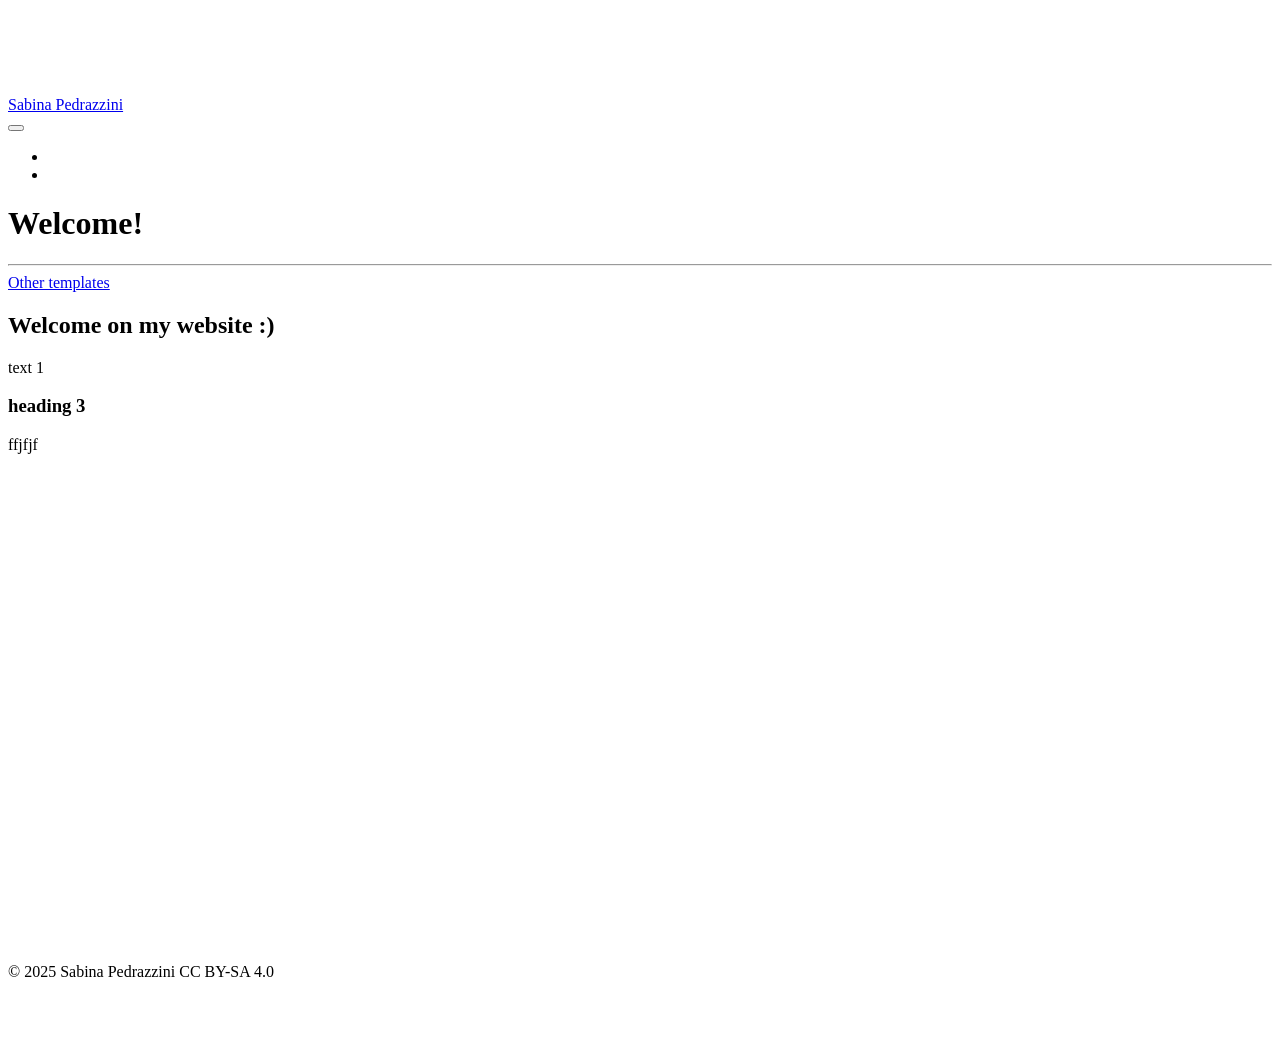
==== docs/index.html @ 639576fa "first commit" ====
<!DOCTYPE html>
<html xmlns="http://www.w3.org/1999/xhtml" lang="en" xml:lang="en"><head>

<meta charset="utf-8">
<meta name="generator" content="quarto-1.7.32">

<meta name="viewport" content="width=device-width, initial-scale=1.0, user-scalable=yes">


<title>Welcome! – Sabina Pedrazzini</title>
<style>
code{white-space: pre-wrap;}
span.smallcaps{font-variant: small-caps;}
div.columns{display: flex; gap: min(4vw, 1.5em);}
div.column{flex: auto; overflow-x: auto;}
div.hanging-indent{margin-left: 1.5em; text-indent: -1.5em;}
ul.task-list{list-style: none;}
ul.task-list li input[type="checkbox"] {
  width: 0.8em;
  margin: 0 0.8em 0.2em -1em; /* quarto-specific, see https://github.com/quarto-dev/quarto-cli/issues/4556 */ 
  vertical-align: middle;
}
</style>


<script src="site_libs/quarto-nav/quarto-nav.js"></script>
<script src="site_libs/quarto-nav/headroom.min.js"></script>
<script src="site_libs/clipboard/clipboard.min.js"></script>
<script src="site_libs/quarto-search/autocomplete.umd.js"></script>
<script src="site_libs/quarto-search/fuse.min.js"></script>
<script src="site_libs/quarto-search/quarto-search.js"></script>
<meta name="quarto:offset" content="./">
<script src="site_libs/quarto-html/quarto.js" type="module"></script>
<script src="site_libs/quarto-html/tabsets/tabsets.js" type="module"></script>
<script src="site_libs/quarto-html/popper.min.js"></script>
<script src="site_libs/quarto-html/tippy.umd.min.js"></script>
<link href="site_libs/quarto-html/tippy.css" rel="stylesheet">
<link href="site_libs/quarto-html/quarto-syntax-highlighting-37eea08aefeeee20ff55810ff984fec1.css" rel="stylesheet" id="quarto-text-highlighting-styles">
<script src="site_libs/bootstrap/bootstrap.min.js"></script>
<link href="site_libs/bootstrap/bootstrap-icons.css" rel="stylesheet">
<link href="site_libs/bootstrap/bootstrap-991b1886d3c685c7aa2b62b80640c7af.min.css" rel="stylesheet" append-hash="true" id="quarto-bootstrap" data-mode="light">
<script id="quarto-search-options" type="application/json">{
  "location": "navbar",
  "copy-button": false,
  "collapse-after": 3,
  "panel-placement": "end",
  "type": "overlay",
  "limit": 50,
  "keyboard-shortcut": [
    "f",
    "/",
    "s"
  ],
  "show-item-context": false,
  "language": {
    "search-no-results-text": "No results",
    "search-matching-documents-text": "matching documents",
    "search-copy-link-title": "Copy link to search",
    "search-hide-matches-text": "Hide additional matches",
    "search-more-match-text": "more match in this document",
    "search-more-matches-text": "more matches in this document",
    "search-clear-button-title": "Clear",
    "search-text-placeholder": "",
    "search-detached-cancel-button-title": "Cancel",
    "search-submit-button-title": "Submit",
    "search-label": "Search"
  }
}</script>


</head>

<body class="nav-fixed fullcontent quarto-light">

<div id="quarto-search-results"></div>
  <header id="quarto-header" class="headroom fixed-top">
    <nav class="navbar navbar-expand-lg " data-bs-theme="dark">
      <div class="navbar-container container-fluid">
      <div class="navbar-brand-container mx-auto">
    <a class="navbar-brand" href="./index.html">
    <span class="navbar-title">Sabina Pedrazzini</span>
    </a>
  </div>
            <div id="quarto-search" class="" title="Search"></div>
          <button class="navbar-toggler" type="button" data-bs-toggle="collapse" data-bs-target="#navbarCollapse" aria-controls="navbarCollapse" role="menu" aria-expanded="false" aria-label="Toggle navigation" onclick="if (window.quartoToggleHeadroom) { window.quartoToggleHeadroom(); }">
  <span class="navbar-toggler-icon"></span>
</button>
          <div class="collapse navbar-collapse" id="navbarCollapse">
            <ul class="navbar-nav navbar-nav-scroll ms-auto">
  <li class="nav-item compact">
    <a class="nav-link" href="https://ch.linkedin.com/in/sabina-pedrazzini-543051169"> <i class="bi bi-linkedin" role="img">
</i> 
<span class="menu-text"></span></a>
  </li>  
  <li class="nav-item compact">
    <a class="nav-link" href="mailto:sabina.pedrazzini@gmail.com"> <i class="bi bi-envelope" role="img">
</i> 
<span class="menu-text"></span></a>
  </li>  
</ul>
          </div> <!-- /navcollapse -->
            <div class="quarto-navbar-tools">
</div>
      </div> <!-- /container-fluid -->
    </nav>
</header>
<!-- content -->
<div id="quarto-content" class="quarto-container page-columns page-rows-contents page-layout-article page-navbar">
<!-- sidebar -->
<!-- margin-sidebar -->
    
<!-- main -->
<main class="content" id="quarto-document-content">




<div class="quarto-about-jolla">
 <header id="title-block-header" class="quarto-title-block default">
<div class="quarto-title">
<h1 class="title">Welcome!</h1>
</div>
<div class="quarto-title-meta">
  </div>
</header><div id="block1">
</div> 
  <hr class="about-sep">
   <div class="about-links">
  <a href="https://quarto.org/docs/websites/website-about.html" class="about-link" rel="" target="">
     <span class="about-link-text">Other templates</span>
  </a>
  <a href="https://ch.linkedin.com/in/sabina-pedrazzini-543051169" class="about-link" rel="" target="">
    <i class="bi bi-linkedin"></i>
     <span class="about-link-text"></span>
  </a>
  <a href="mailto:sabina.pedrazzini@unibe.ch" class="about-link" rel="" target="">
    <i class="bi bi-envelope"></i>
     <span class="about-link-text"></span>
  </a>
</div>
</div>

<!-- note: to create the block above (which "calls" the yaml block): 1) go on "Source" mode 2) :::{#bock1}:::-->
<section id="welcome-on-my-website" class="level2">
<h2 data-anchor-id="welcome-on-my-website">Welcome on my website :)</h2>
<p>text 1</p>
<section id="heading-3" class="level3">
<h3 data-anchor-id="heading-3">heading 3</h3>
<p>ffjfjf</p>



</section>
</section>

</main> <!-- /main -->
<script id="quarto-html-after-body" type="application/javascript">
  window.document.addEventListener("DOMContentLoaded", function (event) {
    const isCodeAnnotation = (el) => {
      for (const clz of el.classList) {
        if (clz.startsWith('code-annotation-')) {                     
          return true;
        }
      }
      return false;
    }
    const onCopySuccess = function(e) {
      // button target
      const button = e.trigger;
      // don't keep focus
      button.blur();
      // flash "checked"
      button.classList.add('code-copy-button-checked');
      var currentTitle = button.getAttribute("title");
      button.setAttribute("title", "Copied!");
      let tooltip;
      if (window.bootstrap) {
        button.setAttribute("data-bs-toggle", "tooltip");
        button.setAttribute("data-bs-placement", "left");
        button.setAttribute("data-bs-title", "Copied!");
        tooltip = new bootstrap.Tooltip(button, 
          { trigger: "manual", 
            customClass: "code-copy-button-tooltip",
            offset: [0, -8]});
        tooltip.show();    
      }
      setTimeout(function() {
        if (tooltip) {
          tooltip.hide();
          button.removeAttribute("data-bs-title");
          button.removeAttribute("data-bs-toggle");
          button.removeAttribute("data-bs-placement");
        }
        button.setAttribute("title", currentTitle);
        button.classList.remove('code-copy-button-checked');
      }, 1000);
      // clear code selection
      e.clearSelection();
    }
    const getTextToCopy = function(trigger) {
        const codeEl = trigger.previousElementSibling.cloneNode(true);
        for (const childEl of codeEl.children) {
          if (isCodeAnnotation(childEl)) {
            childEl.remove();
          }
        }
        return codeEl.innerText;
    }
    const clipboard = new window.ClipboardJS('.code-copy-button:not([data-in-quarto-modal])', {
      text: getTextToCopy
    });
    clipboard.on('success', onCopySuccess);
    if (window.document.getElementById('quarto-embedded-source-code-modal')) {
      const clipboardModal = new window.ClipboardJS('.code-copy-button[data-in-quarto-modal]', {
        text: getTextToCopy,
        container: window.document.getElementById('quarto-embedded-source-code-modal')
      });
      clipboardModal.on('success', onCopySuccess);
    }
      var localhostRegex = new RegExp(/^(?:http|https):\/\/localhost\:?[0-9]*\//);
      var mailtoRegex = new RegExp(/^mailto:/);
        var filterRegex = new RegExp('/' + window.location.host + '/');
      var isInternal = (href) => {
          return filterRegex.test(href) || localhostRegex.test(href) || mailtoRegex.test(href);
      }
      // Inspect non-navigation links and adorn them if external
     var links = window.document.querySelectorAll('a[href]:not(.nav-link):not(.navbar-brand):not(.toc-action):not(.sidebar-link):not(.sidebar-item-toggle):not(.pagination-link):not(.no-external):not([aria-hidden]):not(.dropdown-item):not(.quarto-navigation-tool):not(.about-link)');
      for (var i=0; i<links.length; i++) {
        const link = links[i];
        if (!isInternal(link.href)) {
          // undo the damage that might have been done by quarto-nav.js in the case of
          // links that we want to consider external
          if (link.dataset.originalHref !== undefined) {
            link.href = link.dataset.originalHref;
          }
        }
      }
    function tippyHover(el, contentFn, onTriggerFn, onUntriggerFn) {
      const config = {
        allowHTML: true,
        maxWidth: 500,
        delay: 100,
        arrow: false,
        appendTo: function(el) {
            return el.parentElement;
        },
        interactive: true,
        interactiveBorder: 10,
        theme: 'quarto',
        placement: 'bottom-start',
      };
      if (contentFn) {
        config.content = contentFn;
      }
      if (onTriggerFn) {
        config.onTrigger = onTriggerFn;
      }
      if (onUntriggerFn) {
        config.onUntrigger = onUntriggerFn;
      }
      window.tippy(el, config); 
    }
    const noterefs = window.document.querySelectorAll('a[role="doc-noteref"]');
    for (var i=0; i<noterefs.length; i++) {
      const ref = noterefs[i];
      tippyHover(ref, function() {
        // use id or data attribute instead here
        let href = ref.getAttribute('data-footnote-href') || ref.getAttribute('href');
        try { href = new URL(href).hash; } catch {}
        const id = href.replace(/^#\/?/, "");
        const note = window.document.getElementById(id);
        if (note) {
          return note.innerHTML;
        } else {
          return "";
        }
      });
    }
    const xrefs = window.document.querySelectorAll('a.quarto-xref');
    const processXRef = (id, note) => {
      // Strip column container classes
      const stripColumnClz = (el) => {
        el.classList.remove("page-full", "page-columns");
        if (el.children) {
          for (const child of el.children) {
            stripColumnClz(child);
          }
        }
      }
      stripColumnClz(note)
      if (id === null || id.startsWith('sec-')) {
        // Special case sections, only their first couple elements
        const container = document.createElement("div");
        if (note.children && note.children.length > 2) {
          container.appendChild(note.children[0].cloneNode(true));
          for (let i = 1; i < note.children.length; i++) {
            const child = note.children[i];
            if (child.tagName === "P" && child.innerText === "") {
              continue;
            } else {
              container.appendChild(child.cloneNode(true));
              break;
            }
          }
          if (window.Quarto?.typesetMath) {
            window.Quarto.typesetMath(container);
          }
          return container.innerHTML
        } else {
          if (window.Quarto?.typesetMath) {
            window.Quarto.typesetMath(note);
          }
          return note.innerHTML;
        }
      } else {
        // Remove any anchor links if they are present
        const anchorLink = note.querySelector('a.anchorjs-link');
        if (anchorLink) {
          anchorLink.remove();
        }
        if (window.Quarto?.typesetMath) {
          window.Quarto.typesetMath(note);
        }
        if (note.classList.contains("callout")) {
          return note.outerHTML;
        } else {
          return note.innerHTML;
        }
      }
    }
    for (var i=0; i<xrefs.length; i++) {
      const xref = xrefs[i];
      tippyHover(xref, undefined, function(instance) {
        instance.disable();
        let url = xref.getAttribute('href');
        let hash = undefined; 
        if (url.startsWith('#')) {
          hash = url;
        } else {
          try { hash = new URL(url).hash; } catch {}
        }
        if (hash) {
          const id = hash.replace(/^#\/?/, "");
          const note = window.document.getElementById(id);
          if (note !== null) {
            try {
              const html = processXRef(id, note.cloneNode(true));
              instance.setContent(html);
            } finally {
              instance.enable();
              instance.show();
            }
          } else {
            // See if we can fetch this
            fetch(url.split('#')[0])
            .then(res => res.text())
            .then(html => {
              const parser = new DOMParser();
              const htmlDoc = parser.parseFromString(html, "text/html");
              const note = htmlDoc.getElementById(id);
              if (note !== null) {
                const html = processXRef(id, note);
                instance.setContent(html);
              } 
            }).finally(() => {
              instance.enable();
              instance.show();
            });
          }
        } else {
          // See if we can fetch a full url (with no hash to target)
          // This is a special case and we should probably do some content thinning / targeting
          fetch(url)
          .then(res => res.text())
          .then(html => {
            const parser = new DOMParser();
            const htmlDoc = parser.parseFromString(html, "text/html");
            const note = htmlDoc.querySelector('main.content');
            if (note !== null) {
              // This should only happen for chapter cross references
              // (since there is no id in the URL)
              // remove the first header
              if (note.children.length > 0 && note.children[0].tagName === "HEADER") {
                note.children[0].remove();
              }
              const html = processXRef(null, note);
              instance.setContent(html);
            } 
          }).finally(() => {
            instance.enable();
            instance.show();
          });
        }
      }, function(instance) {
      });
    }
        let selectedAnnoteEl;
        const selectorForAnnotation = ( cell, annotation) => {
          let cellAttr = 'data-code-cell="' + cell + '"';
          let lineAttr = 'data-code-annotation="' +  annotation + '"';
          const selector = 'span[' + cellAttr + '][' + lineAttr + ']';
          return selector;
        }
        const selectCodeLines = (annoteEl) => {
          const doc = window.document;
          const targetCell = annoteEl.getAttribute("data-target-cell");
          const targetAnnotation = annoteEl.getAttribute("data-target-annotation");
          const annoteSpan = window.document.querySelector(selectorForAnnotation(targetCell, targetAnnotation));
          const lines = annoteSpan.getAttribute("data-code-lines").split(",");
          const lineIds = lines.map((line) => {
            return targetCell + "-" + line;
          })
          let top = null;
          let height = null;
          let parent = null;
          if (lineIds.length > 0) {
              //compute the position of the single el (top and bottom and make a div)
              const el = window.document.getElementById(lineIds[0]);
              top = el.offsetTop;
              height = el.offsetHeight;
              parent = el.parentElement.parentElement;
            if (lineIds.length > 1) {
              const lastEl = window.document.getElementById(lineIds[lineIds.length - 1]);
              const bottom = lastEl.offsetTop + lastEl.offsetHeight;
              height = bottom - top;
            }
            if (top !== null && height !== null && parent !== null) {
              // cook up a div (if necessary) and position it 
              let div = window.document.getElementById("code-annotation-line-highlight");
              if (div === null) {
                div = window.document.createElement("div");
                div.setAttribute("id", "code-annotation-line-highlight");
                div.style.position = 'absolute';
                parent.appendChild(div);
              }
              div.style.top = top - 2 + "px";
              div.style.height = height + 4 + "px";
              div.style.left = 0;
              let gutterDiv = window.document.getElementById("code-annotation-line-highlight-gutter");
              if (gutterDiv === null) {
                gutterDiv = window.document.createElement("div");
                gutterDiv.setAttribute("id", "code-annotation-line-highlight-gutter");
                gutterDiv.style.position = 'absolute';
                const codeCell = window.document.getElementById(targetCell);
                const gutter = codeCell.querySelector('.code-annotation-gutter');
                gutter.appendChild(gutterDiv);
              }
              gutterDiv.style.top = top - 2 + "px";
              gutterDiv.style.height = height + 4 + "px";
            }
            selectedAnnoteEl = annoteEl;
          }
        };
        const unselectCodeLines = () => {
          const elementsIds = ["code-annotation-line-highlight", "code-annotation-line-highlight-gutter"];
          elementsIds.forEach((elId) => {
            const div = window.document.getElementById(elId);
            if (div) {
              div.remove();
            }
          });
          selectedAnnoteEl = undefined;
        };
          // Handle positioning of the toggle
      window.addEventListener(
        "resize",
        throttle(() => {
          elRect = undefined;
          if (selectedAnnoteEl) {
            selectCodeLines(selectedAnnoteEl);
          }
        }, 10)
      );
      function throttle(fn, ms) {
      let throttle = false;
      let timer;
        return (...args) => {
          if(!throttle) { // first call gets through
              fn.apply(this, args);
              throttle = true;
          } else { // all the others get throttled
              if(timer) clearTimeout(timer); // cancel #2
              timer = setTimeout(() => {
                fn.apply(this, args);
                timer = throttle = false;
              }, ms);
          }
        };
      }
        // Attach click handler to the DT
        const annoteDls = window.document.querySelectorAll('dt[data-target-cell]');
        for (const annoteDlNode of annoteDls) {
          annoteDlNode.addEventListener('click', (event) => {
            const clickedEl = event.target;
            if (clickedEl !== selectedAnnoteEl) {
              unselectCodeLines();
              const activeEl = window.document.querySelector('dt[data-target-cell].code-annotation-active');
              if (activeEl) {
                activeEl.classList.remove('code-annotation-active');
              }
              selectCodeLines(clickedEl);
              clickedEl.classList.add('code-annotation-active');
            } else {
              // Unselect the line
              unselectCodeLines();
              clickedEl.classList.remove('code-annotation-active');
            }
          });
        }
    const findCites = (el) => {
      const parentEl = el.parentElement;
      if (parentEl) {
        const cites = parentEl.dataset.cites;
        if (cites) {
          return {
            el,
            cites: cites.split(' ')
          };
        } else {
          return findCites(el.parentElement)
        }
      } else {
        return undefined;
      }
    };
    var bibliorefs = window.document.querySelectorAll('a[role="doc-biblioref"]');
    for (var i=0; i<bibliorefs.length; i++) {
      const ref = bibliorefs[i];
      const citeInfo = findCites(ref);
      if (citeInfo) {
        tippyHover(citeInfo.el, function() {
          var popup = window.document.createElement('div');
          citeInfo.cites.forEach(function(cite) {
            var citeDiv = window.document.createElement('div');
            citeDiv.classList.add('hanging-indent');
            citeDiv.classList.add('csl-entry');
            var biblioDiv = window.document.getElementById('ref-' + cite);
            if (biblioDiv) {
              citeDiv.innerHTML = biblioDiv.innerHTML;
            }
            popup.appendChild(citeDiv);
          });
          return popup.innerHTML;
        });
      }
    }
  });
  </script>
</div> <!-- /content -->
<footer class="footer">
  <div class="nav-footer">
    <div class="nav-footer-left">
<p><span class="faux-block">© 2025 Sabina Pedrazzini CC BY-SA 4.0</span></p>
</div>   
    <div class="nav-footer-center">
      &nbsp;
    </div>
    <div class="nav-footer-right">
      &nbsp;
    </div>
  </div>
</footer>




</body></html>
---- docs/site_libs/quarto-html/tippy.css ----
.tippy-box[data-animation=fade][data-state=hidden]{opacity:0}[data-tippy-root]{max-width:calc(100vw - 10px)}.tippy-box{position:relative;background-color:#333;color:#fff;border-radius:4px;font-size:14px;line-height:1.4;white-space:normal;outline:0;transition-property:transform,visibility,opacity}.tippy-box[data-placement^=top]>.tippy-arrow{bottom:0}.tippy-box[data-placement^=top]>.tippy-arrow:before{bottom:-7px;left:0;border-width:8px 8px 0;border-top-color:initial;transform-origin:center top}.tippy-box[data-placement^=bottom]>.tippy-arrow{top:0}.tippy-box[data-placement^=bottom]>.tippy-arrow:before{top:-7px;left:0;border-width:0 8px 8px;border-bottom-color:initial;transform-origin:center bottom}.tippy-box[data-placement^=left]>.tippy-arrow{right:0}.tippy-box[data-placement^=left]>.tippy-arrow:before{border-width:8px 0 8px 8px;border-left-color:initial;right:-7px;transform-origin:center left}.tippy-box[data-placement^=right]>.tippy-arrow{left:0}.tippy-box[data-placement^=right]>.tippy-arrow:before{left:-7px;border-width:8px 8px 8px 0;border-right-color:initial;transform-origin:center right}.tippy-box[data-inertia][data-state=visible]{transition-timing-function:cubic-bezier(.54,1.5,.38,1.11)}.tippy-arrow{width:16px;height:16px;color:#333}.tippy-arrow:before{content:"";position:absolute;border-color:transparent;border-style:solid}.tippy-content{position:relative;padding:5px 9px;z-index:1}
---- docs/site_libs/quarto-html/quarto-syntax-highlighting-37eea08aefeeee20ff55810ff984fec1.css ----
/* quarto syntax highlight colors */
:root {
  --quarto-hl-ot-color: #003B4F;
  --quarto-hl-at-color: #657422;
  --quarto-hl-ss-color: #20794D;
  --quarto-hl-an-color: #5E5E5E;
  --quarto-hl-fu-color: #4758AB;
  --quarto-hl-st-color: #20794D;
  --quarto-hl-cf-color: #003B4F;
  --quarto-hl-op-color: #5E5E5E;
  --quarto-hl-er-color: #AD0000;
  --quarto-hl-bn-color: #AD0000;
  --quarto-hl-al-color: #AD0000;
  --quarto-hl-va-color: #111111;
  --quarto-hl-bu-color: inherit;
  --quarto-hl-ex-color: inherit;
  --quarto-hl-pp-color: #AD0000;
  --quarto-hl-in-color: #5E5E5E;
  --quarto-hl-vs-color: #20794D;
  --quarto-hl-wa-color: #5E5E5E;
  --quarto-hl-do-color: #5E5E5E;
  --quarto-hl-im-color: #00769E;
  --quarto-hl-ch-color: #20794D;
  --quarto-hl-dt-color: #AD0000;
  --quarto-hl-fl-color: #AD0000;
  --quarto-hl-co-color: #5E5E5E;
  --quarto-hl-cv-color: #5E5E5E;
  --quarto-hl-cn-color: #8f5902;
  --quarto-hl-sc-color: #5E5E5E;
  --quarto-hl-dv-color: #AD0000;
  --quarto-hl-kw-color: #003B4F;
}

/* other quarto variables */
:root {
  --quarto-font-monospace: SFMono-Regular, Menlo, Monaco, Consolas, "Liberation Mono", "Courier New", monospace;
}

/* syntax highlight based on Pandoc's rules */
pre > code.sourceCode > span {
  color: #003B4F;
}

code.sourceCode > span {
  color: #003B4F;
}

div.sourceCode,
div.sourceCode pre.sourceCode {
  color: #003B4F;
}

/* Normal */
code span {
  color: #003B4F;
}

/* Alert */
code span.al {
  color: #AD0000;
  font-style: inherit;
}

/* Annotation */
code span.an {
  color: #5E5E5E;
  font-style: inherit;
}

/* Attribute */
code span.at {
  color: #657422;
  font-style: inherit;
}

/* BaseN */
code span.bn {
  color: #AD0000;
  font-style: inherit;
}

/* BuiltIn */
code span.bu {
  font-style: inherit;
}

/* ControlFlow */
code span.cf {
  color: #003B4F;
  font-weight: bold;
  font-style: inherit;
}

/* Char */
code span.ch {
  color: #20794D;
  font-style: inherit;
}

/* Constant */
code span.cn {
  color: #8f5902;
  font-style: inherit;
}

/* Comment */
code span.co {
  color: #5E5E5E;
  font-style: inherit;
}

/* CommentVar */
code span.cv {
  color: #5E5E5E;
  font-style: italic;
}

/* Documentation */
code span.do {
  color: #5E5E5E;
  font-style: italic;
}

/* DataType */
code span.dt {
  color: #AD0000;
  font-style: inherit;
}

/* DecVal */
code span.dv {
  color: #AD0000;
  font-style: inherit;
}

/* Error */
code span.er {
  color: #AD0000;
  font-style: inherit;
}

/* Extension */
code span.ex {
  font-style: inherit;
}

/* Float */
code span.fl {
  color: #AD0000;
  font-style: inherit;
}

/* Function */
code span.fu {
  color: #4758AB;
  font-style: inherit;
}

/* Import */
code span.im {
  color: #00769E;
  font-style: inherit;
}

/* Information */
code span.in {
  color: #5E5E5E;
  font-style: inherit;
}

/* Keyword */
code span.kw {
  color: #003B4F;
  font-weight: bold;
  font-style: inherit;
}

/* Operator */
code span.op {
  color: #5E5E5E;
  font-style: inherit;
}

/* Other */
code span.ot {
  color: #003B4F;
  font-style: inherit;
}

/* Preprocessor */
code span.pp {
  color: #AD0000;
  font-style: inherit;
}

/* SpecialChar */
code span.sc {
  color: #5E5E5E;
  font-style: inherit;
}

/* SpecialString */
code span.ss {
  color: #20794D;
  font-style: inherit;
}

/* String */
code span.st {
  color: #20794D;
  font-style: inherit;
}

/* Variable */
code span.va {
  color: #111111;
  font-style: inherit;
}

/* VerbatimString */
code span.vs {
  color: #20794D;
  font-style: inherit;
}

/* Warning */
code span.wa {
  color: #5E5E5E;
  font-style: italic;
}

.prevent-inlining {
  content: "</";
}

/*# sourceMappingURL=27d3d809615f7771493d095567f04340.css.map */
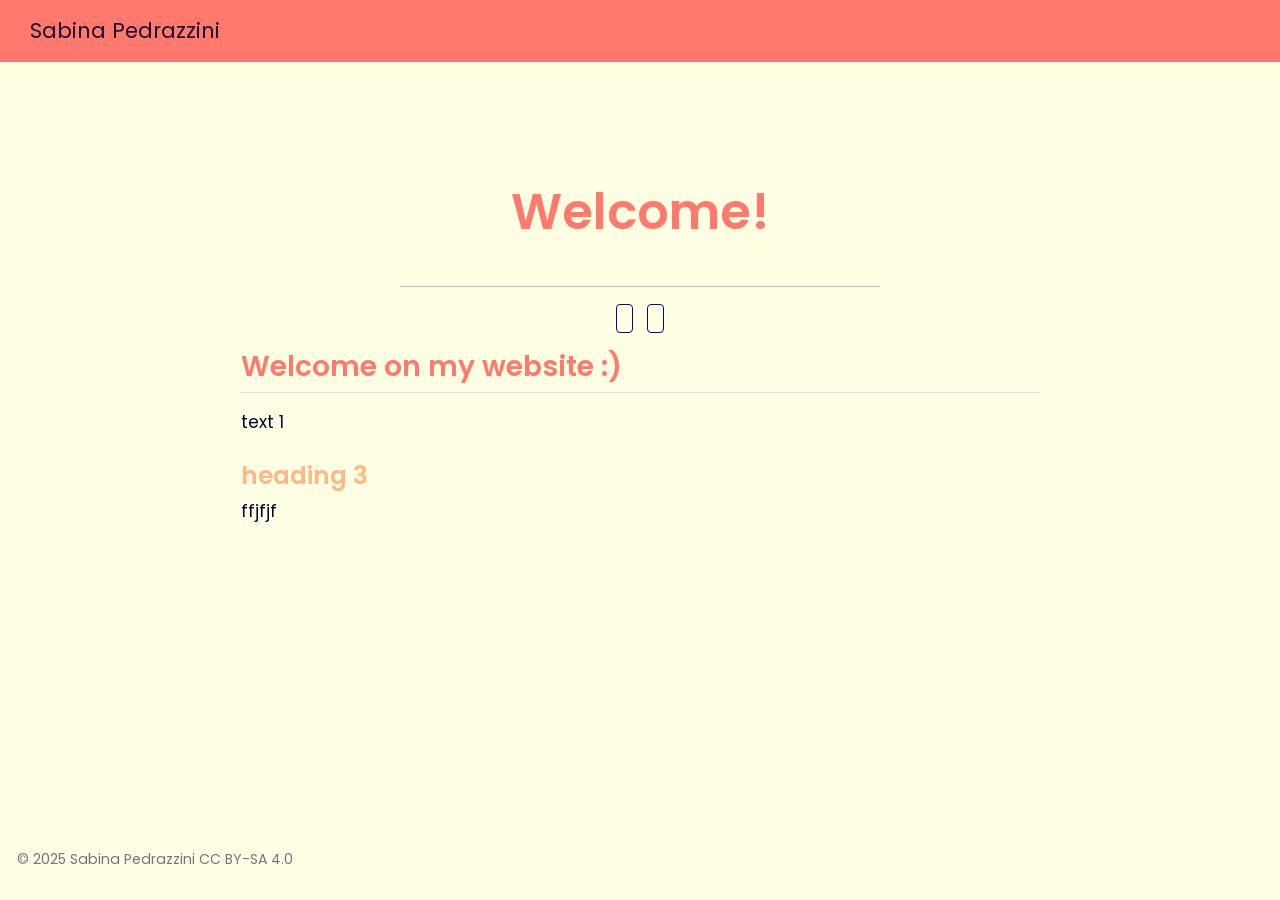
==== commit defd2994: "hhh" ====
--- a/docs/index.html
+++ b/docs/index.html
@@ -38,7 +38,7 @@
 <link href="site_libs/quarto-html/quarto-syntax-highlighting-37eea08aefeeee20ff55810ff984fec1.css" rel="stylesheet" id="quarto-text-highlighting-styles">
 <script src="site_libs/bootstrap/bootstrap.min.js"></script>
 <link href="site_libs/bootstrap/bootstrap-icons.css" rel="stylesheet">
-<link href="site_libs/bootstrap/bootstrap-991b1886d3c685c7aa2b62b80640c7af.min.css" rel="stylesheet" append-hash="true" id="quarto-bootstrap" data-mode="light">
+<link href="site_libs/bootstrap/bootstrap-d85f9b4410437648d1a8e7db8499e944.min.css" rel="stylesheet" append-hash="true" id="quarto-bootstrap" data-mode="light">
 <script id="quarto-search-options" type="application/json">{
   "location": "navbar",
   "copy-button": false,
@@ -126,9 +126,6 @@
 </div> 
   <hr class="about-sep">
    <div class="about-links">
-  <a href="https://quarto.org/docs/websites/website-about.html" class="about-link" rel="" target="">
-     <span class="about-link-text">Other templates</span>
-  </a>
   <a href="https://ch.linkedin.com/in/sabina-pedrazzini-543051169" class="about-link" rel="" target="">
     <i class="bi bi-linkedin"></i>
      <span class="about-link-text"></span>
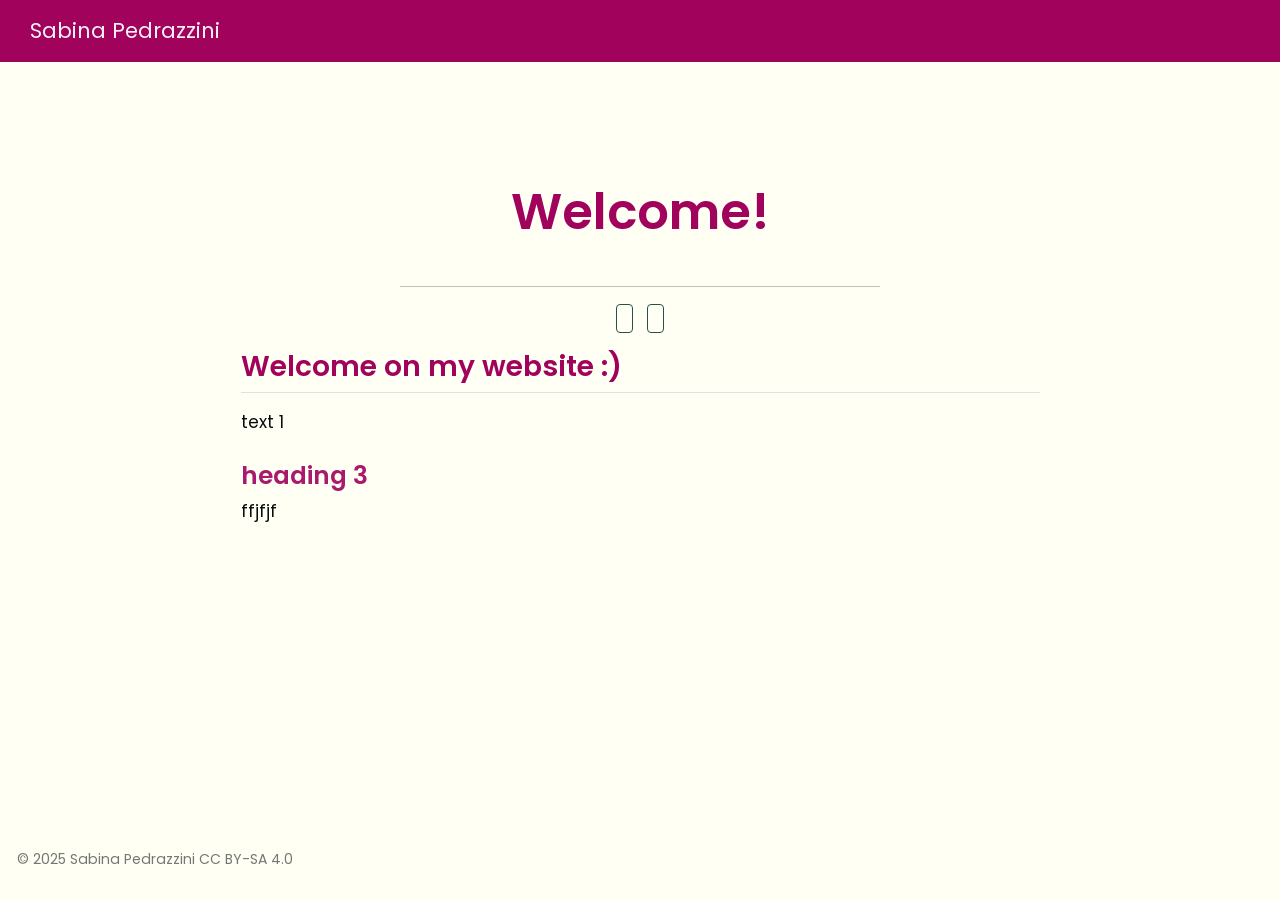
==== commit 4a23e469: "31.10" ====
--- a/docs/index.html
+++ b/docs/index.html
@@ -38,7 +38,7 @@
 <link href="site_libs/quarto-html/quarto-syntax-highlighting-37eea08aefeeee20ff55810ff984fec1.css" rel="stylesheet" id="quarto-text-highlighting-styles">
 <script src="site_libs/bootstrap/bootstrap.min.js"></script>
 <link href="site_libs/bootstrap/bootstrap-icons.css" rel="stylesheet">
-<link href="site_libs/bootstrap/bootstrap-d85f9b4410437648d1a8e7db8499e944.min.css" rel="stylesheet" append-hash="true" id="quarto-bootstrap" data-mode="light">
+<link href="site_libs/bootstrap/bootstrap-57c5da39e8c7246c912afc6a07ce11d8.min.css" rel="stylesheet" append-hash="true" id="quarto-bootstrap" data-mode="light">
 <script id="quarto-search-options" type="application/json">{
   "location": "navbar",
   "copy-button": false,
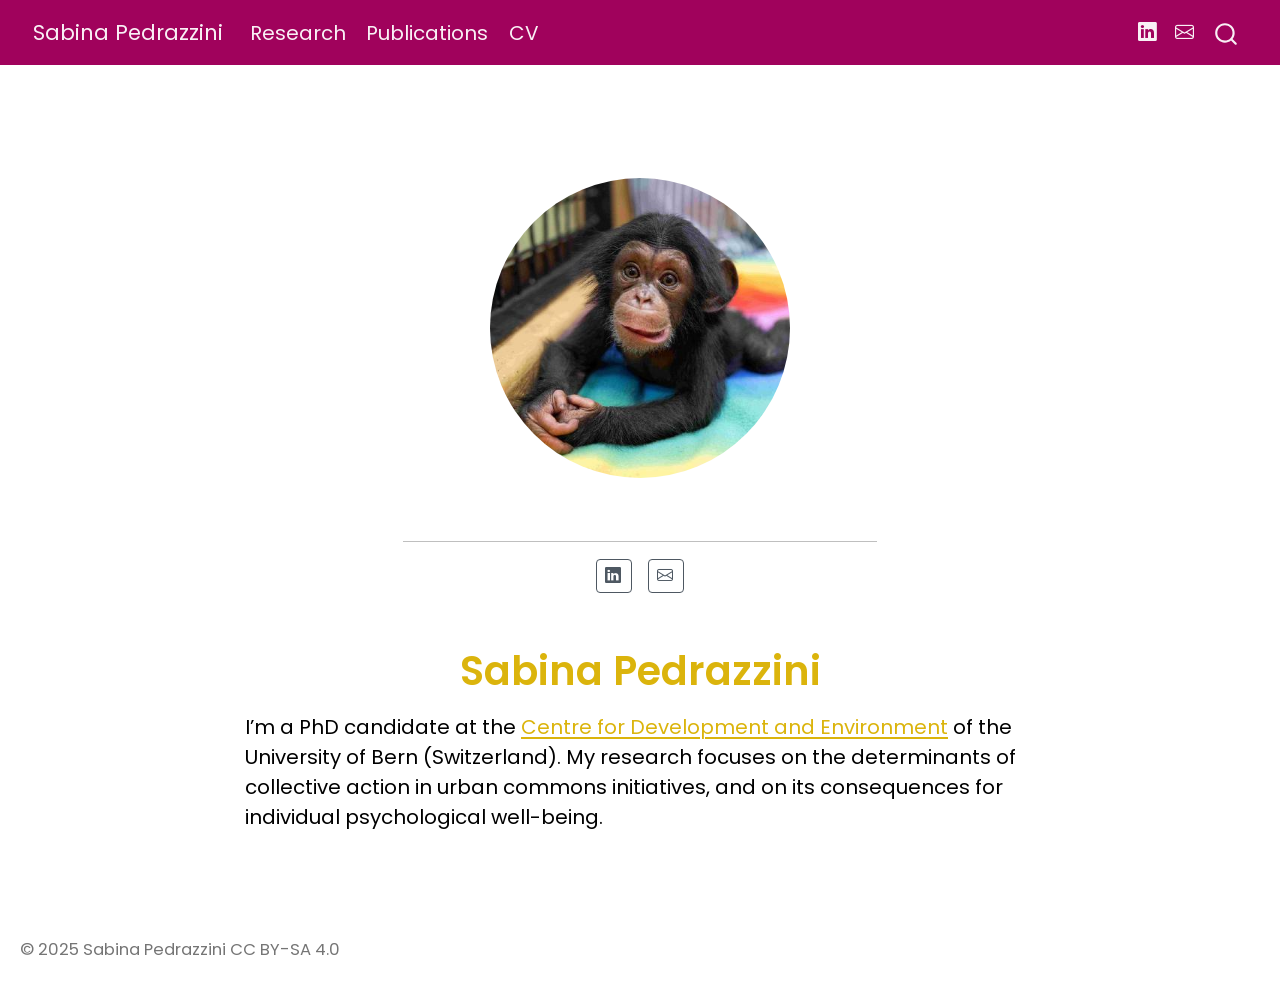
==== commit fbfaf4eb: "updates" ====
--- a/docs/index.html
+++ b/docs/index.html
@@ -2,13 +2,16 @@
 <html xmlns="http://www.w3.org/1999/xhtml" lang="en" xml:lang="en"><head>
 
 <meta charset="utf-8">
-<meta name="generator" content="quarto-1.7.32">
+<meta name="generator" content="quarto-1.9.36">
 
 <meta name="viewport" content="width=device-width, initial-scale=1.0, user-scalable=yes">
 
 
-<title>Welcome! – Sabina Pedrazzini</title>
+<title>Sabina Pedrazzini</title>
 <style>
+/* Default styles provided by pandoc.
+** See https://pandoc.org/MANUAL.html#variables-for-html for config info.
+*/
 code{white-space: pre-wrap;}
 span.smallcaps{font-variant: small-caps;}
 div.columns{display: flex; gap: min(4vw, 1.5em);}
@@ -35,10 +38,10 @@
 <script src="site_libs/quarto-html/popper.min.js"></script>
 <script src="site_libs/quarto-html/tippy.umd.min.js"></script>
 <link href="site_libs/quarto-html/tippy.css" rel="stylesheet">
-<link href="site_libs/quarto-html/quarto-syntax-highlighting-37eea08aefeeee20ff55810ff984fec1.css" rel="stylesheet" id="quarto-text-highlighting-styles">
+<link href="site_libs/quarto-html/quarto-syntax-highlighting-845c23b38eaddc0f92fda52bfe77a8c8.css" rel="stylesheet" id="quarto-text-highlighting-styles">
 <script src="site_libs/bootstrap/bootstrap.min.js"></script>
 <link href="site_libs/bootstrap/bootstrap-icons.css" rel="stylesheet">
-<link href="site_libs/bootstrap/bootstrap-57c5da39e8c7246c912afc6a07ce11d8.min.css" rel="stylesheet" append-hash="true" id="quarto-bootstrap" data-mode="light">
+<link href="site_libs/bootstrap/bootstrap-fbe044fc182ea8152aee05124b6d02c9.min.css" rel="stylesheet" append-hash="true" id="quarto-bootstrap" data-mode="light">
 <script id="quarto-search-options" type="application/json">{
   "location": "navbar",
   "copy-button": false,
@@ -86,6 +89,20 @@
   <span class="navbar-toggler-icon"></span>
 </button>
           <div class="collapse navbar-collapse" id="navbarCollapse">
+            <ul class="navbar-nav navbar-nav-scroll me-auto">
+  <li class="nav-item">
+    <a class="nav-link" href="./Research/Research_index.qmd"> 
+<span class="menu-text">Research</span></a>
+  </li>  
+  <li class="nav-item">
+    <a class="nav-link" href="./Publications/Publications_index.html"> 
+<span class="menu-text">Publications</span></a>
+  </li>  
+  <li class="nav-item">
+    <a class="nav-link" href="./CV/CV_index.html"> 
+<span class="menu-text">CV</span></a>
+  </li>  
+</ul>
             <ul class="navbar-nav navbar-nav-scroll ms-auto">
   <li class="nav-item compact">
     <a class="nav-link" href="https://ch.linkedin.com/in/sabina-pedrazzini-543051169"> <i class="bi bi-linkedin" role="img">
@@ -116,13 +133,9 @@
 
 
 <div class="quarto-about-jolla">
- <header id="title-block-header" class="quarto-title-block default">
-<div class="quarto-title">
-<h1 class="title">Welcome!</h1>
-</div>
-<div class="quarto-title-meta">
-  </div>
-</header><div id="block1">
+  <img src="images/profile_test.jpg" class="about-image
+  round " style="height: 15em; width: 15em;">
+ <header id="title-block-header" class="quarto-title-block"></header><div id="block1">
 </div> 
   <hr class="about-sep">
    <div class="about-links">
@@ -138,16 +151,12 @@
 </div>
 
 <!-- note: to create the block above (which "calls" the yaml block): 1) go on "Source" mode 2) :::{#bock1}:::-->
-<section id="welcome-on-my-website" class="level2">
-<h2 data-anchor-id="welcome-on-my-website">Welcome on my website :)</h2>
-<p>text 1</p>
-<section id="heading-3" class="level3">
-<h3 data-anchor-id="heading-3">heading 3</h3>
-<p>ffjfjf</p>
-
-
-
-</section>
+<section id="sabina-pedrazzini" class="level1">
+<h1>Sabina Pedrazzini</h1>
+<p><span class="body_centered">I’m a PhD candidate at the <a href="https://www.cde.unibe.ch/">Centre for Development and Environment</a> of the University of Bern (Switzerland). My research focuses on the determinants of collective action in urban commons initiatives, and on its consequences for individual psychological well-being.</span></p>
+
+
+
 </section>
 
 </main> <!-- /main -->
@@ -195,13 +204,14 @@
       e.clearSelection();
     }
     const getTextToCopy = function(trigger) {
-        const codeEl = trigger.previousElementSibling.cloneNode(true);
-        for (const childEl of codeEl.children) {
-          if (isCodeAnnotation(childEl)) {
-            childEl.remove();
-          }
-        }
-        return codeEl.innerText;
+      const outerScaffold = trigger.parentElement.cloneNode(true);
+      const codeEl = outerScaffold.querySelector('code');
+      for (const childEl of codeEl.children) {
+        if (isCodeAnnotation(childEl)) {
+          childEl.remove();
+        }
+      }
+      return codeEl.innerText;
     }
     const clipboard = new window.ClipboardJS('.code-copy-button:not([data-in-quarto-modal])', {
       text: getTextToCopy
--- a/docs/site_libs/quarto-html/quarto-syntax-highlighting-845c23b38eaddc0f92fda52bfe77a8c8.css
+++ b/docs/site_libs/quarto-html/quarto-syntax-highlighting-845c23b38eaddc0f92fda52bfe77a8c8.css
@@ -0,0 +1,236 @@
+/* quarto syntax highlight colors */
+:root {
+  --quarto-hl-ot-color: #003B4F;
+  --quarto-hl-at-color: #657422;
+  --quarto-hl-ss-color: #20794D;
+  --quarto-hl-an-color: #5E5E5E;
+  --quarto-hl-fu-color: #4758AB;
+  --quarto-hl-st-color: #20794D;
+  --quarto-hl-cf-color: #003B4F;
+  --quarto-hl-op-color: #5E5E5E;
+  --quarto-hl-er-color: #AD0000;
+  --quarto-hl-bn-color: #AD0000;
+  --quarto-hl-al-color: #AD0000;
+  --quarto-hl-va-color: #111111;
+  --quarto-hl-bu-color: inherit;
+  --quarto-hl-ex-color: inherit;
+  --quarto-hl-pp-color: #AD0000;
+  --quarto-hl-in-color: #5E5E5E;
+  --quarto-hl-vs-color: #20794D;
+  --quarto-hl-wa-color: #5E5E5E;
+  --quarto-hl-do-color: #5E5E5E;
+  --quarto-hl-im-color: #00769E;
+  --quarto-hl-ch-color: #20794D;
+  --quarto-hl-dt-color: #AD0000;
+  --quarto-hl-fl-color: #AD0000;
+  --quarto-hl-co-color: #5E5E5E;
+  --quarto-hl-cv-color: #5E5E5E;
+  --quarto-hl-cn-color: #8f5902;
+  --quarto-hl-sc-color: #5E5E5E;
+  --quarto-hl-dv-color: #AD0000;
+  --quarto-hl-kw-color: #003B4F;
+}
+
+/* other quarto variables */
+:root {
+  --quarto-font-monospace: SFMono-Regular, Menlo, Monaco, Consolas, "Liberation Mono", "Courier New", monospace;
+}
+
+/* syntax highlight based on Pandoc's rules */
+pre > code.sourceCode > span {
+  color: #003B4F;
+}
+
+code.sourceCode > span {
+  color: #003B4F;
+}
+
+div.sourceCode,
+div.sourceCode pre.sourceCode {
+  color: #003B4F;
+}
+
+/* Normal */
+code span {
+  color: #003B4F;
+}
+
+/* Alert */
+code span.al {
+  color: #AD0000;
+  font-style: inherit;
+}
+
+/* Annotation */
+code span.an {
+  color: #5E5E5E;
+  font-style: inherit;
+}
+
+/* Attribute */
+code span.at {
+  color: #657422;
+  font-style: inherit;
+}
+
+/* BaseN */
+code span.bn {
+  color: #AD0000;
+  font-style: inherit;
+}
+
+/* BuiltIn */
+code span.bu {
+  font-style: inherit;
+}
+
+/* ControlFlow */
+code span.cf {
+  color: #003B4F;
+  font-weight: bold;
+  font-style: inherit;
+}
+
+/* Char */
+code span.ch {
+  color: #20794D;
+  font-style: inherit;
+}
+
+/* Constant */
+code span.cn {
+  color: #8f5902;
+  font-style: inherit;
+}
+
+/* Comment */
+code span.co {
+  color: #5E5E5E;
+  font-style: inherit;
+}
+
+/* CommentVar */
+code span.cv {
+  color: #5E5E5E;
+  font-style: italic;
+}
+
+/* Documentation */
+code span.do {
+  color: #5E5E5E;
+  font-style: italic;
+}
+
+/* DataType */
+code span.dt {
+  color: #AD0000;
+  font-style: inherit;
+}
+
+/* DecVal */
+code span.dv {
+  color: #AD0000;
+  font-style: inherit;
+}
+
+/* Error */
+code span.er {
+  color: #AD0000;
+  font-style: inherit;
+}
+
+/* Extension */
+code span.ex {
+  font-style: inherit;
+}
+
+/* Float */
+code span.fl {
+  color: #AD0000;
+  font-style: inherit;
+}
+
+/* Function */
+code span.fu {
+  color: #4758AB;
+  font-style: inherit;
+}
+
+/* Import */
+code span.im {
+  color: #00769E;
+  font-style: inherit;
+}
+
+/* Information */
+code span.in {
+  color: #5E5E5E;
+  font-style: inherit;
+}
+
+/* Keyword */
+code span.kw {
+  color: #003B4F;
+  font-weight: bold;
+  font-style: inherit;
+}
+
+/* Operator */
+code span.op {
+  color: #5E5E5E;
+  font-style: inherit;
+}
+
+/* Other */
+code span.ot {
+  color: #003B4F;
+  font-style: inherit;
+}
+
+/* Preprocessor */
+code span.pp {
+  color: #AD0000;
+  font-style: inherit;
+}
+
+/* SpecialChar */
+code span.sc {
+  color: #5E5E5E;
+  font-style: inherit;
+}
+
+/* SpecialString */
+code span.ss {
+  color: #20794D;
+  font-style: inherit;
+}
+
+/* String */
+code span.st {
+  color: #20794D;
+  font-style: inherit;
+}
+
+/* Variable */
+code span.va {
+  color: #111111;
+  font-style: inherit;
+}
+
+/* VerbatimString */
+code span.vs {
+  color: #20794D;
+  font-style: inherit;
+}
+
+/* Warning */
+code span.wa {
+  color: #5E5E5E;
+  font-style: italic;
+}
+
+.prevent-inlining {
+  content: "</";
+}
+
+/*# sourceMappingURL=ac89f0bb514bba72461919f78549e31c.css.map */
